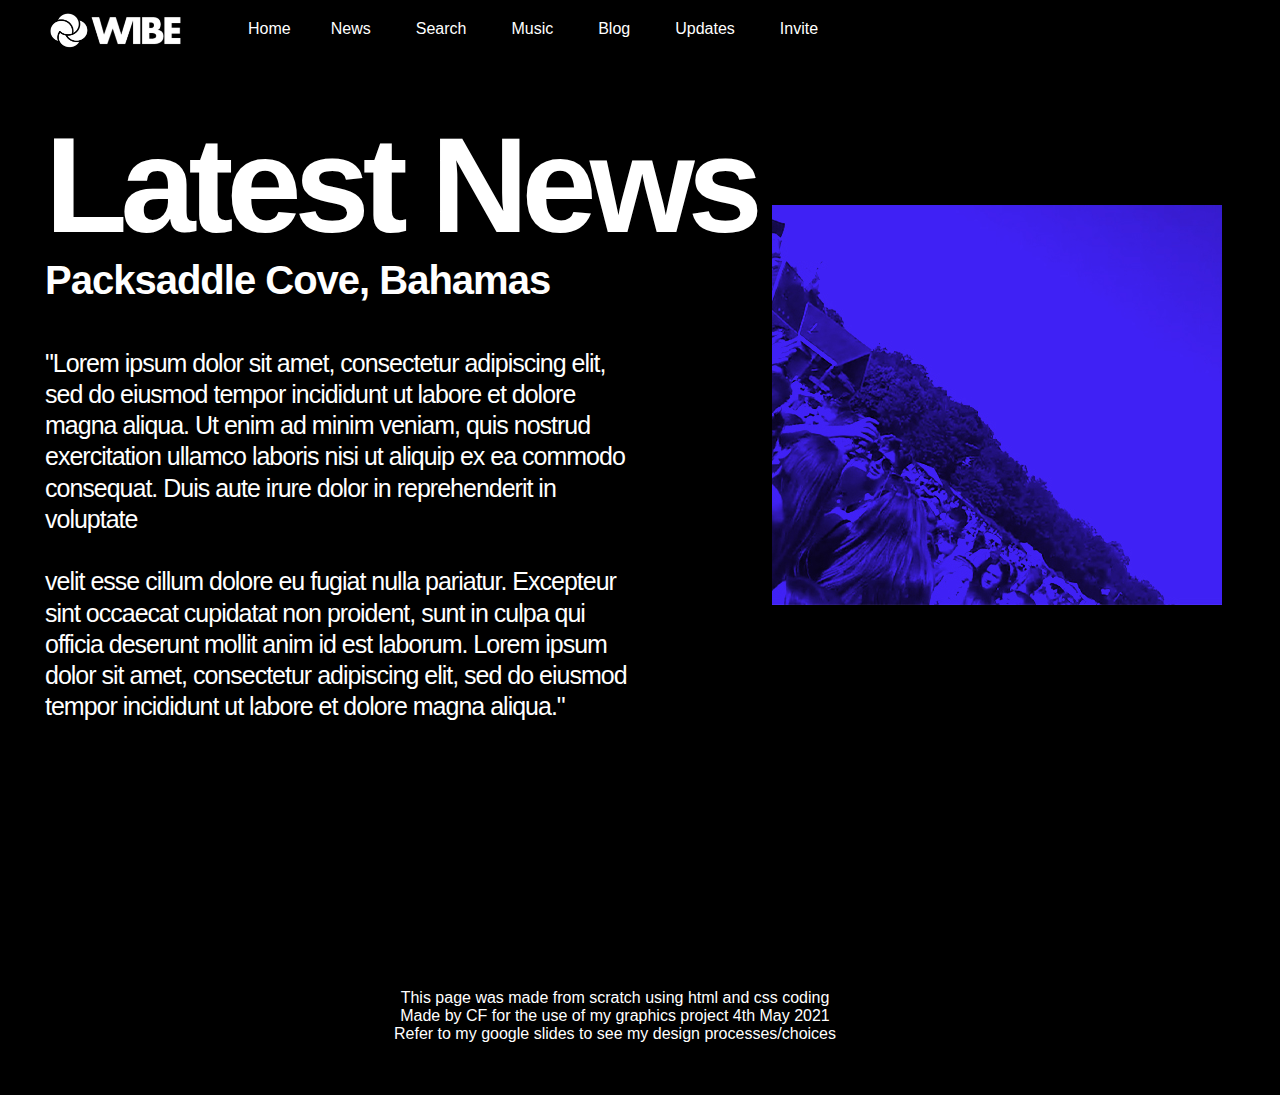
==== pagetwo.html @ ec5807cb "Add files via upload" ====
<!doctype html>
<html>
<head>
  <title>Home</title>
  <link rel="stylesheet" href="styles.css" >
  </head>
  <body>
  <center>

<div id="boxone"


    <!-- The first part of my NavBar (logo + log in) -->


    <div id="headerone">
      <div class="onetoplogo">

        <img src="images/conspace.jpg"  width="160px" height="40px">
        </div>








    <!-- The second part of my NavBar, with the links -->


    <div class="onetopnavone">
      <a class="active" href="index.html">Home</a>
          </div>


    <div class="onetopnavthree">
      <a class="active" href="index.html">News</a>
          </div>

    <div class="onetopnavfour">
      <a href="search.html">Search</a>
                  </div>

      <div class="onetopnavfive">
        <a class="active" href="index.html">Music</a>
            </div>

      <div class="onetopnavsix">
        <a href="page2.html">Blog</a>
            </div>

      <div class="onetopnavseven">
        <a class="active" href="index.html">Updates</a>
            </div>

      <div class="onetopnaveight">
        <a href="page2.html">Invite</a>
            </div>

            <div class="onetopnavnine">
              <a href="page2.html"> </a>
                  </div>

          </div>






      <!-- Here is my main title, with his name on it -->









        <!-- Here is where the titles and subtitles go-->


        <!-- Here is the code for the caption of the frog pic -->


      <!--      <p>He's just here, chilling and living for the good vibes :)</p>
                <p>P.s his name is Clarence!</p>
                <p>P.s he's not mine, i stole him from google images!</p>
              </div>
            </div> -->


            <div id=onecontent>
                <div class=onecontenttitle>
                                                          <h2>Latest News</h2>
</div>

<div class=onecontentmapTT>
        <img src="images/yesa.jpg">
  <br/>
  <br/>
</div>

<div class= "onecontentsubtitle"

                                                              <h3><b>Packsaddle Cove, Bahamas</b></h3>
                                                              <br/>


                                                            </div>
                                                    <br/>
                                                    <div class=onecontenttext>
                                                    <p>"Lorem ipsum dolor sit amet, consectetur adipiscing elit, sed do eiusmod tempor incididunt ut labore et dolore magna aliqua. Ut enim ad minim veniam, quis nostrud exercitation ullamco laboris nisi ut aliquip ex ea commodo consequat. Duis aute irure dolor in reprehenderit in voluptate </br></br>velit esse cillum dolore eu fugiat nulla pariatur. Excepteur sint occaecat cupidatat non proident, sunt in culpa qui officia deserunt mollit anim id est laborum. Lorem ipsum dolor sit amet, consectetur adipiscing elit, sed do eiusmod tempor incididunt ut labore et dolore magna aliqua."</p>
                                                  </div>

                                </div>
                              </div>


                    <!-- Here is the code for the footer -->


        <div id=onefooter>
          <div class="onefootertext">
        </p>This page was made from scratch using html and css coding</br> Made by CF for the use of my graphics project 4th May 2021</br> Refer to my google slides to see my design processes/choices</p>
</br></br>
      </div>
    </div>
</div>
   </center>
   </body>
   </html>
---- styles.css ----
@charset "UTF-8";
/*CSS Document*/
body {

  background-color: #000000;
  font-family: arial;
  color: white;

}


#boxone{
  margin-left: 00px;
  margin-right:00px;
}
/*The logo and top part of my NavBar*/

#headerone{
  background-color: black;
  color: black;
  margin-left: 0px;
  margin-right:0px;
  margin-top: 0px;
  margin-bottom:0px;
  border: solid white 0px;
  min-height: 60px;
  text-align: left;
  position: fixed;
  top: 0;
  width: 100%
}



/*The second half of my NavBar, with links etc*/

/*Logo Pic on first page*/






/*The login links of my NavBar on page 1*/


/*The NavBar links on page 1*/


.onetopnavone{
  padding-top: 20px;
  margin-left: 40px;
    float: left;
}

.onetopnavtwo{
  padding-top: 20px;
  padding-left: 40px;
  float: left;
}

.onetopnavthree{
  padding-top: 20px;
  margin-left: 40px;
    float: left;
}

.onetopnavfour{
  padding-top: 20px;
  padding-left: 45px;
    float: left;
}

.onetopnavfive{
  padding-top: 20px;
  padding-left: 45px;
    float: left;
}

.onetopnavsix{
  padding-top: 20px;
  padding-left: 45px;
  float: left;
}

.onetopnavseven{
  padding-top: 20px;
  padding-left: 45px;
    float: left;
}

.onetopnaveight{
  padding-top: 20px;
  padding-left: 45px;
    float: left;
}

.onetopnavnine{
  padding-top: 20px;
  padding-right: 30px;
    float: right;
}

.onetoplogo{
  margin-top: 10px;
  margin-left: 40px;
  float:left;
}




/*The Layout of the Boxes, eg colour and sizes*/

#onecontent{
  background-color: #000000;
  margin-top: 60px;
  margin-bottom: 50px;
  border: solid white 0px;
  min-height: 00px;
    text-align: left;

}

#onemain{
  background-color: white;
  background-image:url("images/hot.gif");
  background-size: auto;
  margin-top: 20px;
  margin-bottom: 50px;
  border: solid white 0px;
  min-height: 700px;
    text-align: left;

}

#onemaintwo{
  background-color: #000000;
  margin-left: 250px;
  margin-right: 250px;
  margin-top: 55px;
  margin-bottom: 60px;
  border: solid white 0px;
  min-height: 750px;
    text-align: center;

}




/*The positioning of the wording on page 1*/

.onewords{
  margin-top: 15px;
  margin-left: 0px;
  text-align: center;

  }








  .onetitle{
    margin-top: -100px;
    padding-left: 57px;
    text-align: left;
    font-size: 130px;
    line-height: 125%;
    letter-spacing: -7px;

    }







    .onesubtitle{
      margin-top: -150px;
      padding-left: 67px;
      line-height: -3300px;
      font-size: 30px;
      text-align: left;

      }








/*Page 1 content positioning*/

.onecontenthone{
  margin-top: 20px;
  margin-left: 40px;
}

.onecontenttitle{
  margin-top: 130px;
  padding-left: 37px;
  text-align: left;
  font-size: 90px;
  line-height: 125%;
  letter-spacing: -7px;
}

.onecontentsubtitle{
  margin-top: -100px;
  padding-left: 37px;
  text-align: left;
  font-size: 40px;
  line-height: 125%;
  letter-spacing: -1px;
}

.onecontentmap{
  float: right;
    margin-right: 70px;
    margin-top: -1100
}

.onecontentmapT{
  float: left;
    margin-left: 70px;
        margin-right: 50px;
    margin-top: -1400
}

.onecontentmapTT{
  float: right;
    margin-left: 70px;
        margin-right: 50px;
    margin-top: -150px;
}

.onecontentmapTTt{
    margin-left: 70px;
        margin-right: 50px;
    margin-top: 150px;
}


.onecontenttext{
  padding-top: -100px;
  padding-left: 37px;
  margin-right: 637px;
  text-align: left;
  font-size: 25px;
  line-height: 125%;
  letter-spacing: -1px;

}

#onecontentT{
  background-color: #000000;
  margin-top: 200px;
  margin-bottom: 0px;
  border: solid white 0px;
  min-height: 00px;
    text-align: right;

}

.onecontenttitleT{
  margin-top: 130px;
    margin-right: 37px;
  padding-left: 37px;
  text-align: right;
  font-size: 90px;
  line-height: 125%;
  letter-spacing: -7px;
}

.onecontentsubtitleT{
  margin-top: -100px;
  padding-left: 37px;
    margin-right: 37px;
  text-align: right;
  font-size: 40px;
  line-height: 125%;
  letter-spacing: -1px;
}





.onecontenttextT{
  padding-top: -100px;
  padding-left: 37px;
  margin-right: 37px;
  text-align: right;
  font-size: 25px;
  line-height: 125%;
  letter-spacing: -1px;

}


#onecontentx{
  background-color: #000000;
  margin-top: 250px;
  margin-bottom: 50px;
  border: solid white 0px;
  min-height: 00px;
    text-align: left;

}

.onecontenttitlex{
  margin-top: 130px;
    margin-right: 37px;
  padding-left: 37px;
  text-align: left;
  font-size: 90px;
  line-height: 125%;
  letter-spacing: -7px;
}

.onecontentsubtitlex{
  margin-top: -100px;
  padding-left: 37px;
    margin-right: 37px;
  text-align: left;
  font-size: 40px;
  line-height: 125%;
  letter-spacing: -1px;
}

.onecontentmapx{
  float: right;
    margin-right: 70px;
    padding-top: -3300
}



.onecontenttextx{
  padding-top: -100px;
  padding-left: 37px;
  padding-right: 577px;
  text-align: left;
  font-size: 25px;
  line-height: 125%;
  letter-spacing: -1px;

}

/*The cutout of the footer (loacation etc)*/

#onefooter{
  background-color: black;
  color: white;
  margin-left: 200px;
  margin-right: 250px;
  padding-top: 200px;
  margin-bottom:-20px;
  border: solid white 0px;
  min-height: 50px;
  text-align:center;
}




/*Footer wording's location*/

.onefootertext{
 padding-top: -20px;
}

a:visited {
  color: white;
  background-color: transparent;
  text-decoration: none;
}

a:link {
  color: white;
  background-color: transparent;
  text-decoration: none;
}




/*-----------------PAGE 2 CSS COMMENCES HERE--------------------*/







.ugh{
  margin-top:-26px;
  margin-left:70px;
  max-height: 20px;
  max-width: 20px;
float: left
}


.ughh{
  margin-top:-64px;
  margin-left:280px;
  max-height: 20px;
  max-width: 20px;
float: left
}

/*The Layout of the Boxes, eg colour and sizes ON PAGE 2*/
/*The positioning of the words on page 2*/

#twocontent{
  background-color: #000000;
  margin-left: 250px;
  margin-right: 250px;
  margin-top: 50px;
  margin-bottom: 50px;
  border: solid white 0px;
  min-height: 860px;
  color: white;

    text-align: center;

}
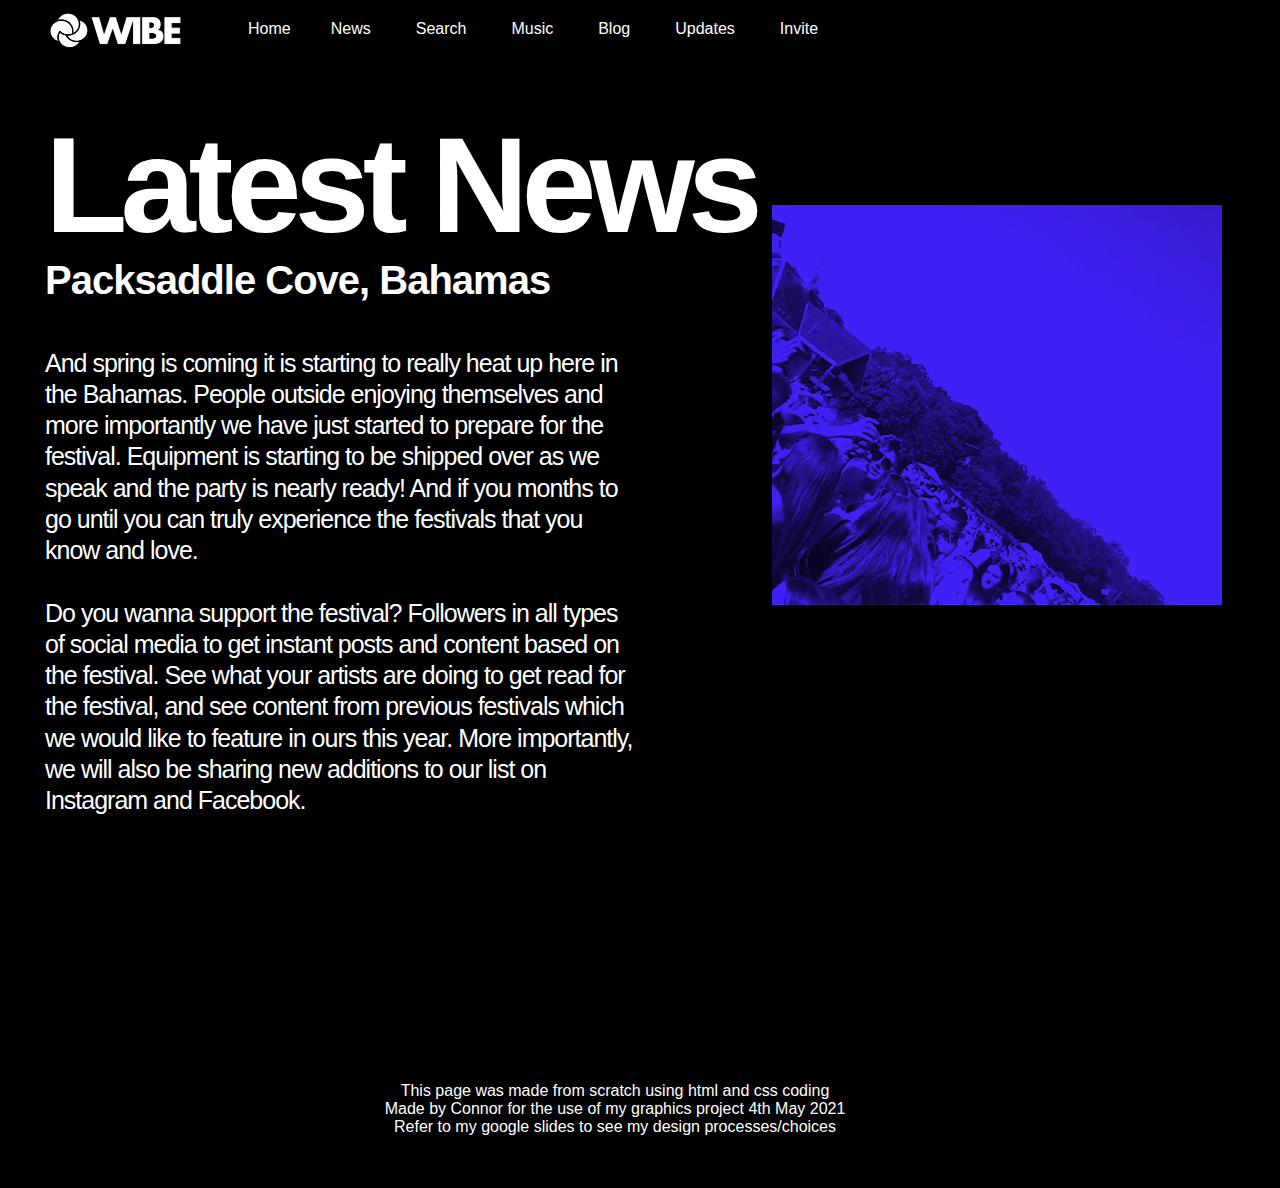
==== commit f17b3ad4: "Add files via upload" ====
--- a/pagetwo.html
+++ b/pagetwo.html
@@ -112,7 +112,7 @@
                                                             </div>
                                                     <br/>
                                                     <div class=onecontenttext>
-                                                    <p>"Lorem ipsum dolor sit amet, consectetur adipiscing elit, sed do eiusmod tempor incididunt ut labore et dolore magna aliqua. Ut enim ad minim veniam, quis nostrud exercitation ullamco laboris nisi ut aliquip ex ea commodo consequat. Duis aute irure dolor in reprehenderit in voluptate </br></br>velit esse cillum dolore eu fugiat nulla pariatur. Excepteur sint occaecat cupidatat non proident, sunt in culpa qui officia deserunt mollit anim id est laborum. Lorem ipsum dolor sit amet, consectetur adipiscing elit, sed do eiusmod tempor incididunt ut labore et dolore magna aliqua."</p>
+                                                    <p>And spring is coming it is starting to really heat up here in the Bahamas. People outside enjoying themselves and more importantly we have just started to prepare for the festival. Equipment is starting to be shipped over as we speak and the party is nearly ready! And if you months to go until you can truly experience the festivals that you know and love. </br></br>Do you wanna support the festival? Followers in all types of social media to get instant posts and content based on the festival. See what your artists are doing to get read for the festival, and see content from previous festivals which we would like to feature in ours this year. More importantly, we will also be sharing new additions to our list on Instagram and Facebook.</p>
                                                   </div>
 
                                 </div>
@@ -124,7 +124,7 @@
 
         <div id=onefooter>
           <div class="onefootertext">
-        </p>This page was made from scratch using html and css coding</br> Made by CF for the use of my graphics project 4th May 2021</br> Refer to my google slides to see my design processes/choices</p>
+        </p>This page was made from scratch using html and css coding</br> Made by Connor for the use of my graphics project 4th May 2021</br> Refer to my google slides to see my design processes/choices</p>
 </br></br>
       </div>
     </div>
